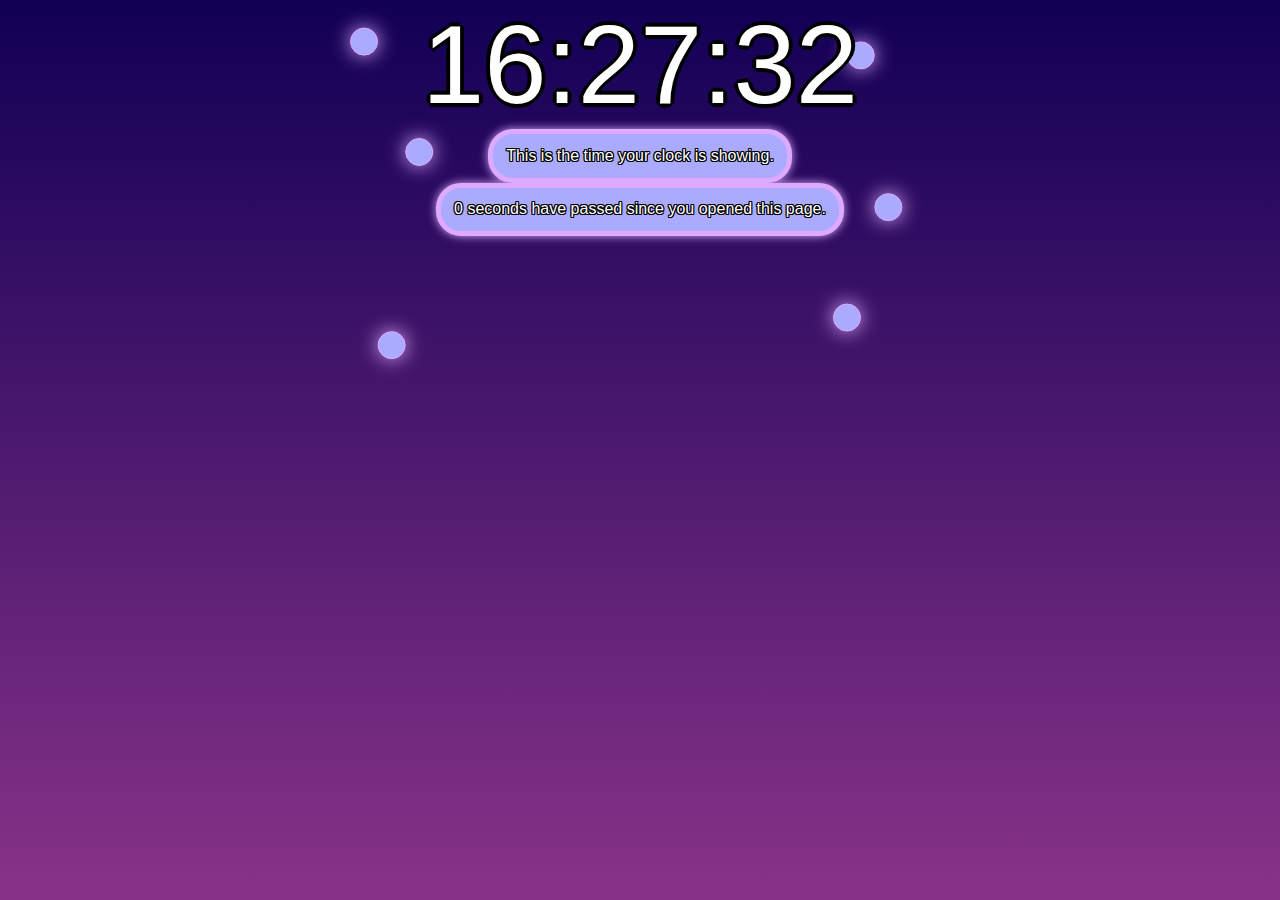
==== index.html @ 01ef004f "Trying to fix github pages..." ====
<!DOCTYPE html>
<html lang="en">
<head>
    <meta charset="UTF-8">
    <meta http-equiv="X-UA-Compatible" content="IE=edge">
    <meta name="viewport" content="width=device-width, initial-scale=1.0">
    <meta name="author" content="Danii215">
    <title>Clocks of Life</title>
    <link rel="stylesheet" href="./CSS/index.css">
</head>
<body>
    <div class="main">
        <div class="text" id="main-clock"></div>
        <div class="text" id="text-down1">This is the time your clock is showing.</div>
        <div class="text" id="text-down2">0 seconds have passed since you opened this page.</div>
        <div class="shin" id="shin1"></div>
        <div class="shin1" id="shin2"></div>
        <div class="shin" id="shin3"></div>
        <div class="shin1" id="shin4"></div>
        <div class="shin1" id="shin5"></div>
        <div class="shin" id="shin6"></div>
    </div>
</body>
</html>
<script src="./JS/index.js"></script>
---- CSS/index.css ----
html {
    height: 100%;
}

body {
    background: #A3F;
    background: linear-gradient(0deg, #838 0%, #105 100%);
    height: 80%;
    margin: 0;
    background-repeat: no-repeat;
    background-attachment: fixed;
    font-family: Tahoma, sans-serif;
    padding-left: 0; padding-right: 0;
}

.main {
    color: #FFF;
    display: flex;
    align-items: center;
    flex-flow: column;
}

.text {
    animation-name: ani;
    animation-duration: 3s;
    animation-fill-mode: forwards;
}

#main-clock {
    font-size: 700%;
    z-index: 2;
    text-shadow: 4px 0 0 #000, -4px 0 0 #000, 0 4px 0 #000, 0 -4px 0 #000, 2px 2px 0 #000, -2px 2px 0 #000, 2px -2px 0 #000, -2px -2px 0 #000;
}

#text-down1 {
    z-index: 2;
    background-color: #AAF;
    font-size: 100%;
    padding: 1%;
    border-radius: 25px;
    border: 5px solid #DAF;
    box-shadow: 0 0 10px #DAF;
    text-shadow: 1px 0 0 #000, -1px 0 0 #000, 0 1px 0 #000, 0 -1px 0 #000, 1px 1px 0 #000, -1px 1px 0 #000, 1px -1px 0 #000, -1px -1px 0 #000;
}

#text-down2 {
    z-index: 2;
    background-color: #AAF;
    font-size: 100%;
    padding: 1%;
    border-radius: 25px;
    border: 5px solid #DAF;
    box-shadow: 0 0 10px #DAF;
    text-shadow: 1px 0 0 #000, -1px 0 0 #000, 0 1px 0 #000, 0 -1px 0 #000, 1px 1px 0 #000, -1px 1px 0 #000, 1px -1px 0 #000, -1px -1px 0 #000;
}

.shin {
    z-index: 1;
    background-color: #AAF;
    animation-name: shine;
    animation-duration: 3s;
    animation-iteration-count: infinite;
    padding: 1%;
    border-radius: 25px;
    border: 1px solid #DAF;
    box-shadow: 0 0 20px #DAF;
    position: absolute;
    text-shadow: 1px 0 0 #000, -1px 0 0 #000, 0 1px 0 #000, 0 -1px 0 #000, 1px 1px 0 #000, -1px 1px 0 #000, 1px -1px 0 #000, -1px -1px 0 #000;
}

.shin1 {
    z-index: 1;
    background-color: #AAF;
    animation-name: shine2;
    animation-duration: 3s;
    animation-iteration-count: infinite;
    padding: 1%;
    border-radius: 25px;
    border: 1px solid #DAF;
    box-shadow: 0 0 20px #DAF;
    position: absolute;
    text-shadow: 1px 0 0 #000, -1px 0 0 #000, 0 1px 0 #000, 0 -1px 0 #000, 1px 1px 0 #000, -1px 1px 0 #000, 1px -1px 0 #000, -1px -1px 0 #000;
}

#shin1 {
    transform: translate(-1000%, 100%);
}

#shin2 {
    transform: translate(-800%, 500%);
}

#shin4 {
    transform: translate(800%, 150%);
}

#shin3 {
    transform: translate(900%, 700%);
}

#shin5 {
    transform: translate(750%, 1100%);
}

#shin6 {
    transform: translate(-900%, 1200%);
}

@keyframes ani {
    from {opacity: 0; margin-top: 7%;}
    to {opacity: 1; margin-top: 5%;}
}

@keyframes shine {
    0% {opacity: 1;}
    20% {opacity: 0;}
    40% {opacity: 0;}
    60% {opacity: 1;}
}

@keyframes shine2 {
    0% {opacity: 0;}
    20% {opacity: 1;}
    40% {opacity: 1;}
    60% {opacity: 0;}
    80% {opacity: 1;}
    100% {opacity: 0;}
}
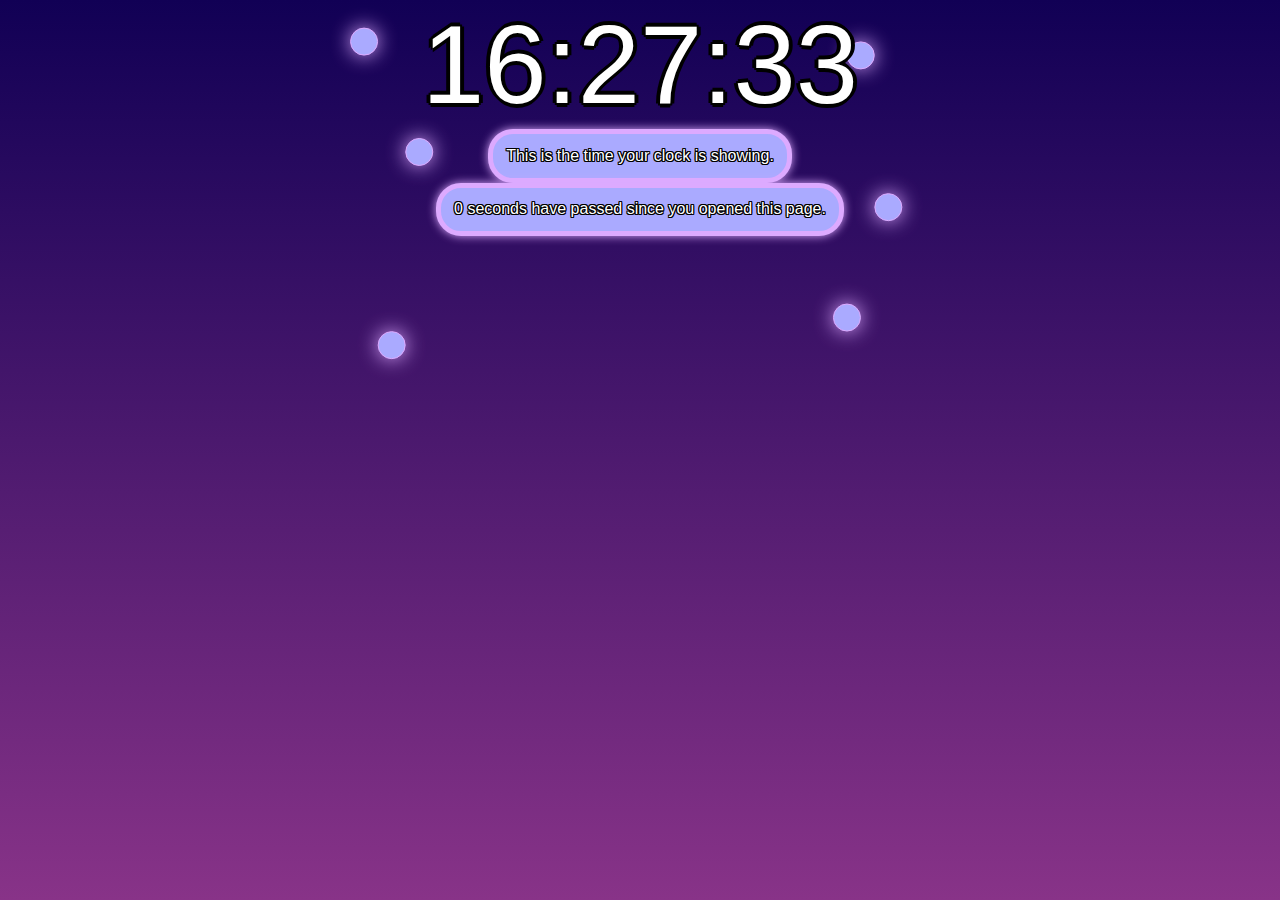
==== commit 566240f8: "Making the font size responsive" ====
--- a/index.html
+++ b/index.html
@@ -10,7 +10,7 @@
 </head>
 <body>
     <div class="main">
-        <div class="text" id="main-clock"></div>
+        <div class="text" id="main-clock">00:00:00</div>
         <div class="text" id="text-down1">This is the time your clock is showing.</div>
         <div class="text" id="text-down2">0 seconds have passed since you opened this page.</div>
         <div class="shin" id="shin1"></div>
--- a/CSS/index.css
+++ b/CSS/index.css
@@ -125,4 +125,10 @@
     60% {opacity: 0;}
     80% {opacity: 1;}
     100% {opacity: 0;}
+}
+
+@media only screen and (max-width: 700px) {
+    #main-clock {
+        font-size: 500%;
+    }
 }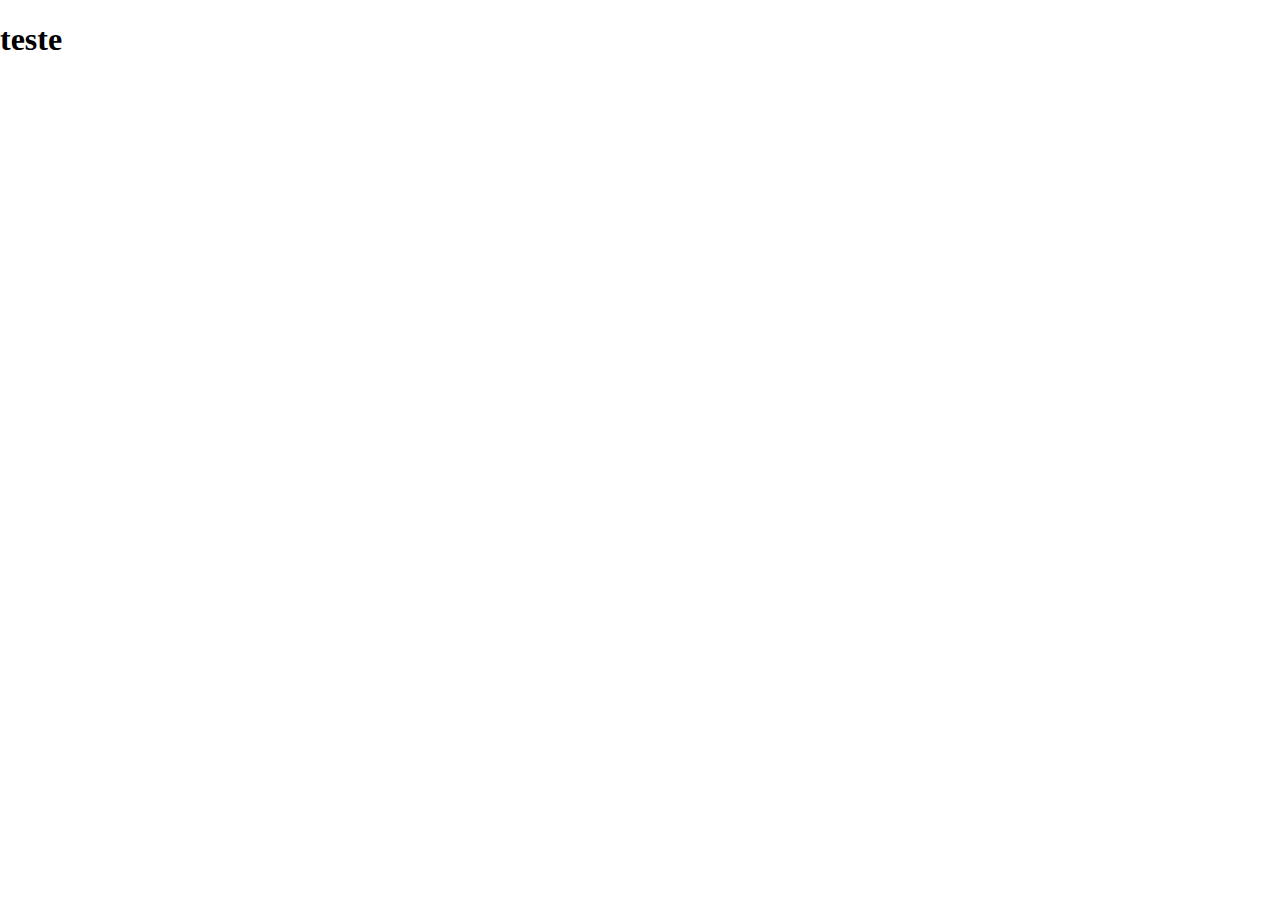
==== commit 248d6eb3: "just updating the changes..." ====
--- a/index.html
+++ b/index.html
@@ -1,25 +1,13 @@
 <!DOCTYPE html>
-<html lang="en">
+<html lang="pt-BR">
 <head>
     <meta charset="UTF-8">
     <meta http-equiv="X-UA-Compatible" content="IE=edge">
     <meta name="viewport" content="width=device-width, initial-scale=1.0">
-    <meta name="author" content="Danii215">
-    <title>Clocks of Life</title>
-    <link rel="stylesheet" href="./CSS/index.css">
+    <title>Danii215's Portfolio</title>
+    <link rel="stylesheet" href="index.css">
 </head>
 <body>
-    <div class="main">
-        <div class="text" id="main-clock">00:00:00</div>
-        <div class="text" id="text-down1">This is the time your clock is showing.</div>
-        <div class="text" id="text-down2">0 seconds have passed since you opened this page.</div>
-        <div class="shin" id="shin1"></div>
-        <div class="shin1" id="shin2"></div>
-        <div class="shin" id="shin3"></div>
-        <div class="shin1" id="shin4"></div>
-        <div class="shin1" id="shin5"></div>
-        <div class="shin" id="shin6"></div>
-    </div>
+    <h1>teste</h1>
 </body>
-</html>
-<script src="./JS/index.js"></script>+</html>--- a/index.css
+++ b/index.css
@@ -0,0 +1,3 @@
+body {
+    margin: 0;
+}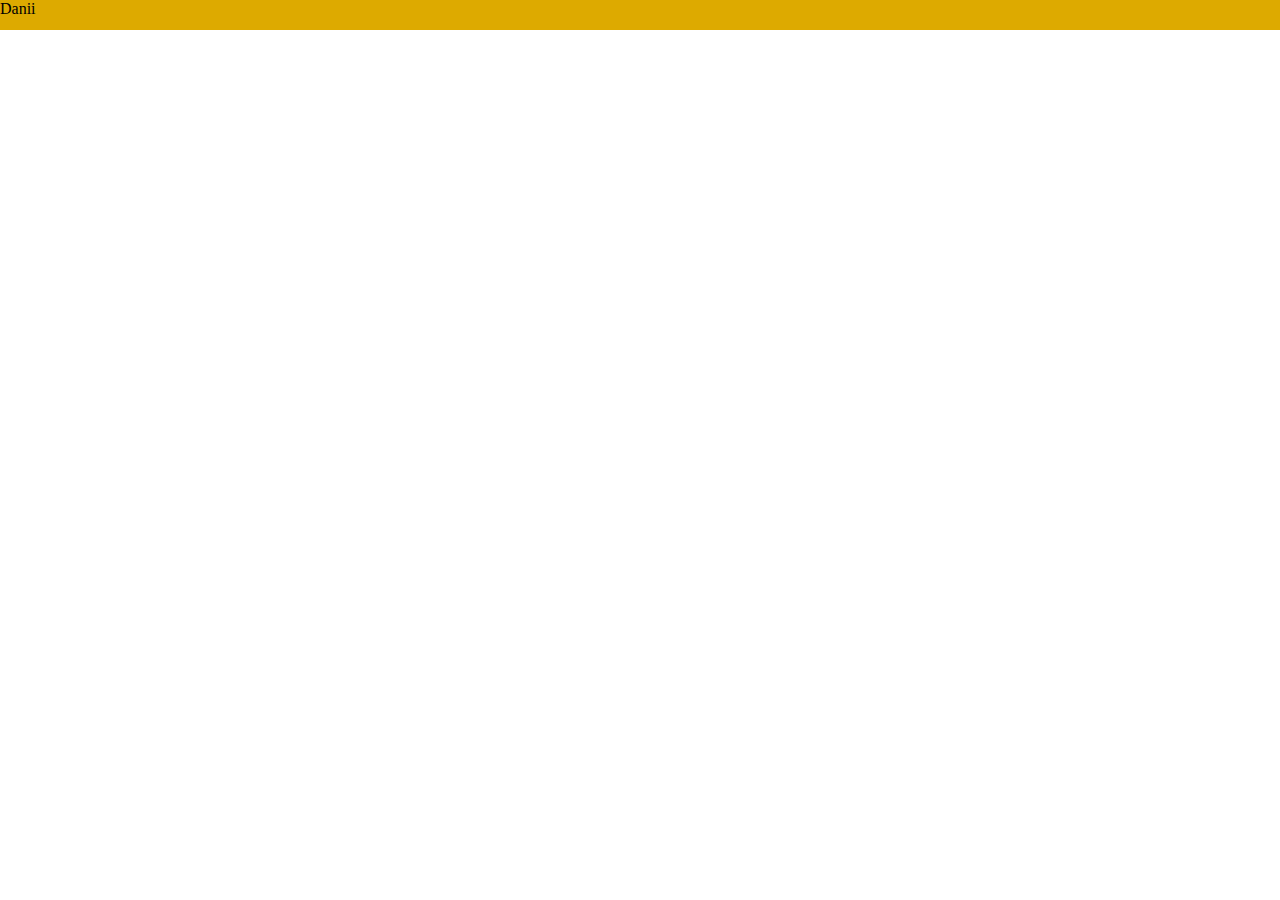
==== commit 9b9e8d5e: "Moving git stuff, and initializing navbar" ====
--- a/index.html
+++ b/index.html
@@ -8,6 +8,8 @@
     <link rel="stylesheet" href="index.css">
 </head>
 <body>
-    <h1>teste</h1>
+    <nav>
+        <div class="navbar">Danii</div>
+    </nav>
 </body>
 </html>--- a/index.css
+++ b/index.css
@@ -1,3 +1,10 @@
 body {
     margin: 0;
+}
+
+.navbar {
+    background-color: #DA0;
+    width: 100%;
+    position: absolute;
+    height: 30px;
 }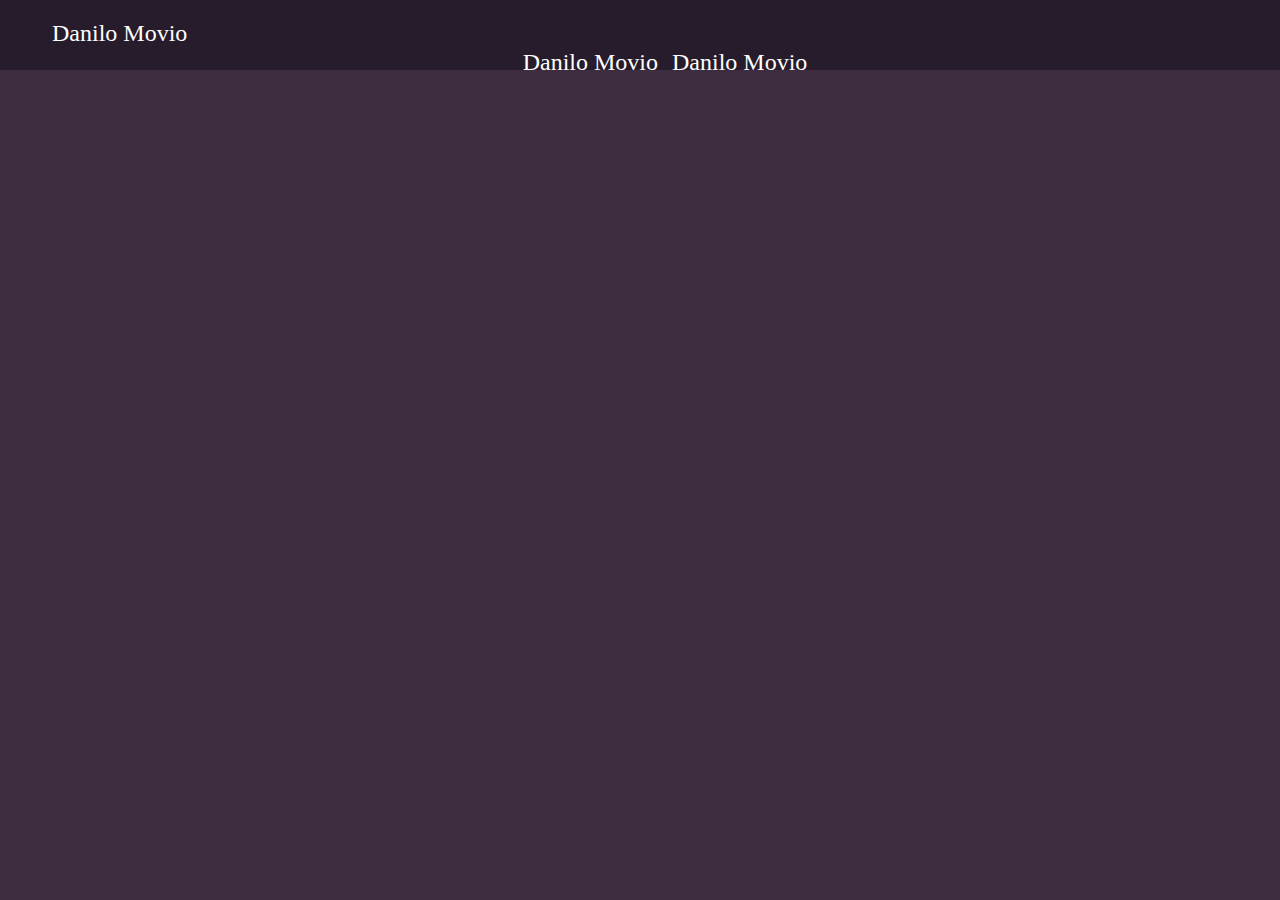
==== commit 6bf6bd49: "updating nav" ====
--- a/index.html
+++ b/index.html
@@ -4,12 +4,16 @@
     <meta charset="UTF-8">
     <meta http-equiv="X-UA-Compatible" content="IE=edge">
     <meta name="viewport" content="width=device-width, initial-scale=1.0">
-    <title>Danii215's Portfolio</title>
+    <title>Danilo Movio</title>
     <link rel="stylesheet" href="index.css">
 </head>
 <body>
-    <nav>
-        <div class="navbar">Danii</div>
-    </nav>
+    <nav class="navbar">
+        <a class="navtitle" href="">Danilo Movio</a>
+        <div class="navbar-nav">
+            <a class="navtitle" href="">Danilo Movio</a>
+            <a class="navtitle" href="">Danilo Movio</a>
+        </div>
+      </nav>
 </body>
 </html>--- a/index.css
+++ b/index.css
@@ -1,10 +1,26 @@
 body {
-    margin: 0;
+    margin: 0 auto;
+    font-size: 1.2rem;
+    background-color: #3E2C41;
 }
 
 .navbar {
-    background-color: #DA0;
-    width: 100%;
-    position: absolute;
-    height: 30px;
+    background-color: #261C2C;
+    height: 50px;
+    padding: 20px 0px 0px 50px;
+}
+
+
+.navtitle {
+    color: #FFF;
+    text-decoration: none;
+    padding: 2px;
+    font-size: 1.5rem;
+    outline: none;
+}
+
+.navbar-nav {
+    display: flex;
+    justify-content: center;
+    gap: 10px;
 }